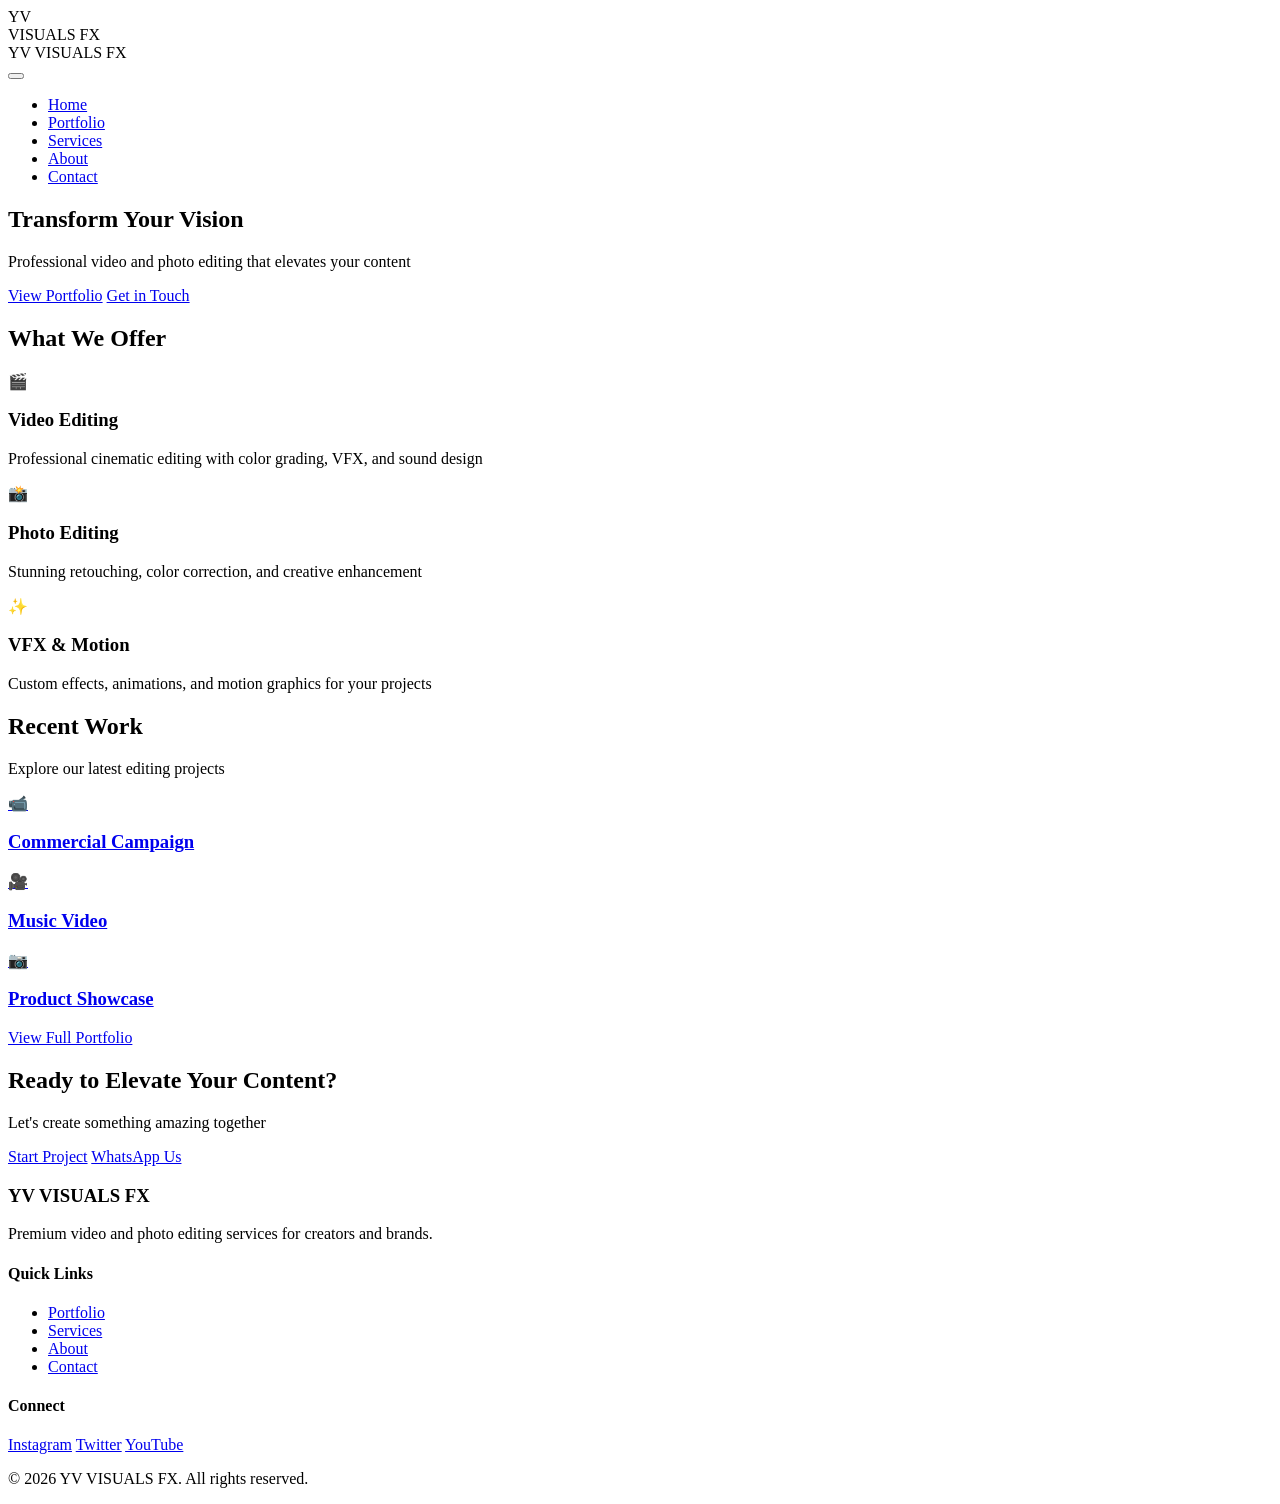
==== index.html @ 90b166f4 "Create home page with hero section and premium loading screen" ====
<!DOCTYPE html>
<html lang="en">
<head>
    <meta charset="UTF-8">
    <meta name="viewport" content="width=device-width, initial-scale=1.0">
    <meta name="description" content="YV VISUALS FX - Premium video and photo editing services. Professional cinematic editing for creators and brands.">
    <meta name="keywords" content="video editing, photo editing, cinematic effects, professional editing, content creation">
    <meta name="author" content="YV VISUALS FX">
    <meta property="og:title" content="YV VISUALS FX - Premium Editing Services">
    <meta property="og:description" content="Transform your content with professional video and photo editing.">
    <meta property="og:type" content="website">
    <title>YV VISUALS FX - Professional Video & Photo Editing</title>
    <link rel="stylesheet" href="css/style.css">
    <link rel="stylesheet" href="css/animations.css">
</head>
<body>
    <!-- Premium Loading Screen -->
    <div id="loader" class="loader">
        <div class="loader-content">
            <div class="loader-logo">YV</div>
            <div class="loader-text">VISUALS FX</div>
            <div class="loader-bar">
                <div class="loader-progress"></div>
            </div>
        </div>
    </div>

    <!-- Navigation -->
    <nav class="navbar">
        <div class="nav-container">
            <div class="logo">
                <span class="logo-text">YV</span>
                <span class="logo-sub">VISUALS FX</span>
            </div>
            <button class="menu-toggle" id="menuToggle">
                <span></span>
                <span></span>
                <span></span>
            </button>
            <ul class="nav-menu" id="navMenu">
                <li><a href="index.html" class="active">Home</a></li>
                <li><a href="portfolio.html">Portfolio</a></li>
                <li><a href="services.html">Services</a></li>
                <li><a href="about.html">About</a></li>
                <li><a href="contact.html">Contact</a></li>
            </ul>
        </div>
    </nav>

    <!-- Hero Section -->
    <section class="hero">
        <div class="hero-content">
            <h1 class="hero-title">
                <span class="gradient-text">Transform Your Vision</span>
            </h1>
            <p class="hero-subtitle">Professional video and photo editing that elevates your content</p>
            <div class="hero-cta">
                <a href="portfolio.html" class="btn btn-primary">View Portfolio</a>
                <a href="contact.html" class="btn btn-secondary">Get in Touch</a>
            </div>
        </div>
        <div class="hero-backdrop"></div>
    </section>

    <!-- Services Preview -->
    <section class="services-preview">
        <h2 class="section-title">What We Offer</h2>
        <div class="services-grid">
            <div class="service-card glass">
                <div class="service-icon">🎬</div>
                <h3>Video Editing</h3>
                <p>Professional cinematic editing with color grading, VFX, and sound design</p>
            </div>
            <div class="service-card glass">
                <div class="service-icon">📸</div>
                <h3>Photo Editing</h3>
                <p>Stunning retouching, color correction, and creative enhancement</p>
            </div>
            <div class="service-card glass">
                <div class="service-icon">✨</div>
                <h3>VFX & Motion</h3>
                <p>Custom effects, animations, and motion graphics for your projects</p>
            </div>
        </div>
    </section>

    <!-- Recent Work -->
    <section class="recent-work">
        <h2 class="section-title">Recent Work</h2>
        <p class="section-subtitle">Explore our latest editing projects</p>
        <div class="work-grid">
            <a href="portfolio.html" class="work-item glass">
                <div class="work-placeholder">📹</div>
                <h3>Commercial Campaign</h3>
            </a>
            <a href="portfolio.html" class="work-item glass">
                <div class="work-placeholder">🎥</div>
                <h3>Music Video</h3>
            </a>
            <a href="portfolio.html" class="work-item glass">
                <div class="work-placeholder">📷</div>
                <h3>Product Showcase</h3>
            </a>
        </div>
        <div class="view-all">
            <a href="portfolio.html" class="btn btn-primary">View Full Portfolio</a>
        </div>
    </section>

    <!-- CTA Section -->
    <section class="cta-section">
        <div class="cta-content glass">
            <h2>Ready to Elevate Your Content?</h2>
            <p>Let's create something amazing together</p>
            <div class="cta-buttons">
                <a href="contact.html" class="btn btn-primary">Start Project</a>
                <a href="https://wa.me/1234567890" target="_blank" class="btn btn-whatsapp">WhatsApp Us</a>
            </div>
        </div>
    </section>

    <!-- Footer -->
    <footer class="footer">
        <div class="footer-content">
            <div class="footer-section">
                <h3>YV VISUALS FX</h3>
                <p>Premium video and photo editing services for creators and brands.</p>
            </div>
            <div class="footer-section">
                <h4>Quick Links</h4>
                <ul>
                    <li><a href="portfolio.html">Portfolio</a></li>
                    <li><a href="services.html">Services</a></li>
                    <li><a href="about.html">About</a></li>
                    <li><a href="contact.html">Contact</a></li>
                </ul>
            </div>
            <div class="footer-section">
                <h4>Connect</h4>
                <div class="social-links">
                    <a href="#" class="social-icon">Instagram</a>
                    <a href="#" class="social-icon">Twitter</a>
                    <a href="#" class="social-icon">YouTube</a>
                </div>
            </div>
        </div>
        <div class="footer-bottom">
            <p>&copy; 2026 YV VISUALS FX. All rights reserved.</p>
        </div>
    </footer>

    <script src="js/main.js"></script>
</body>
</html>
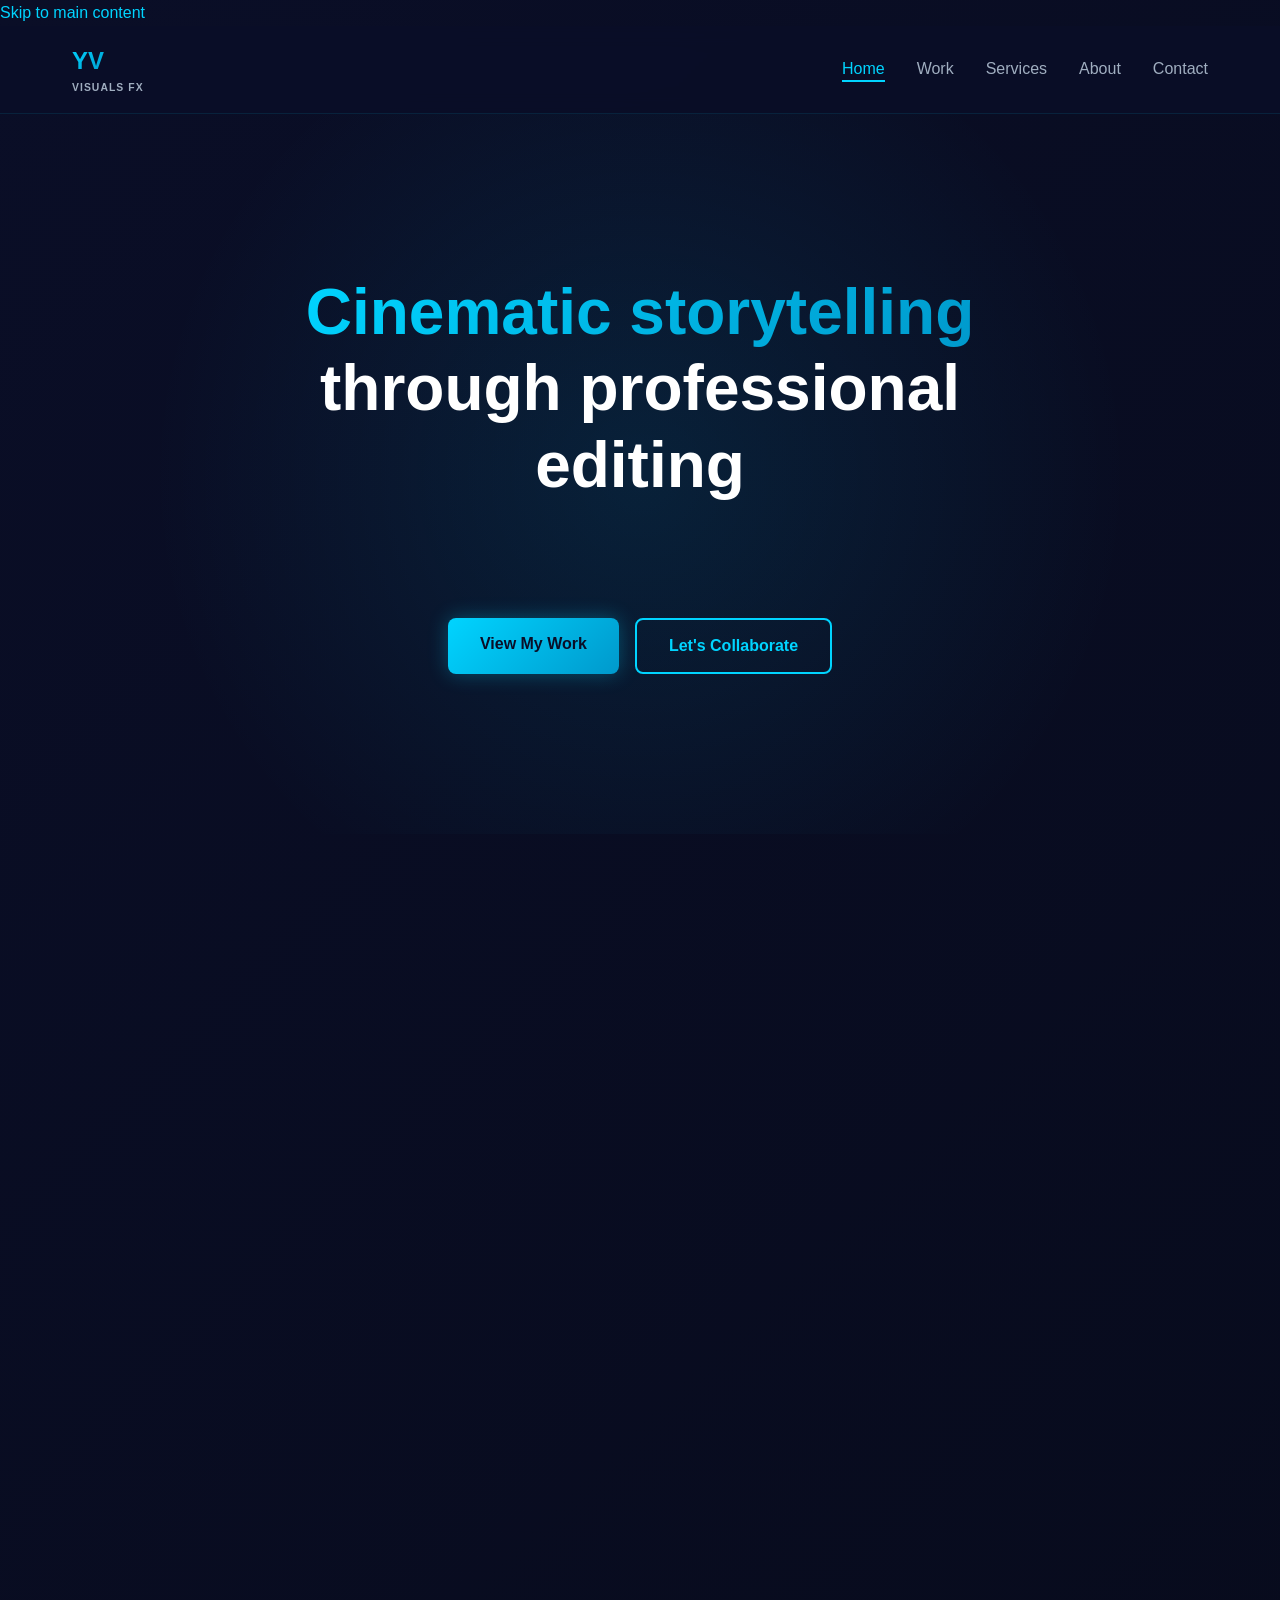
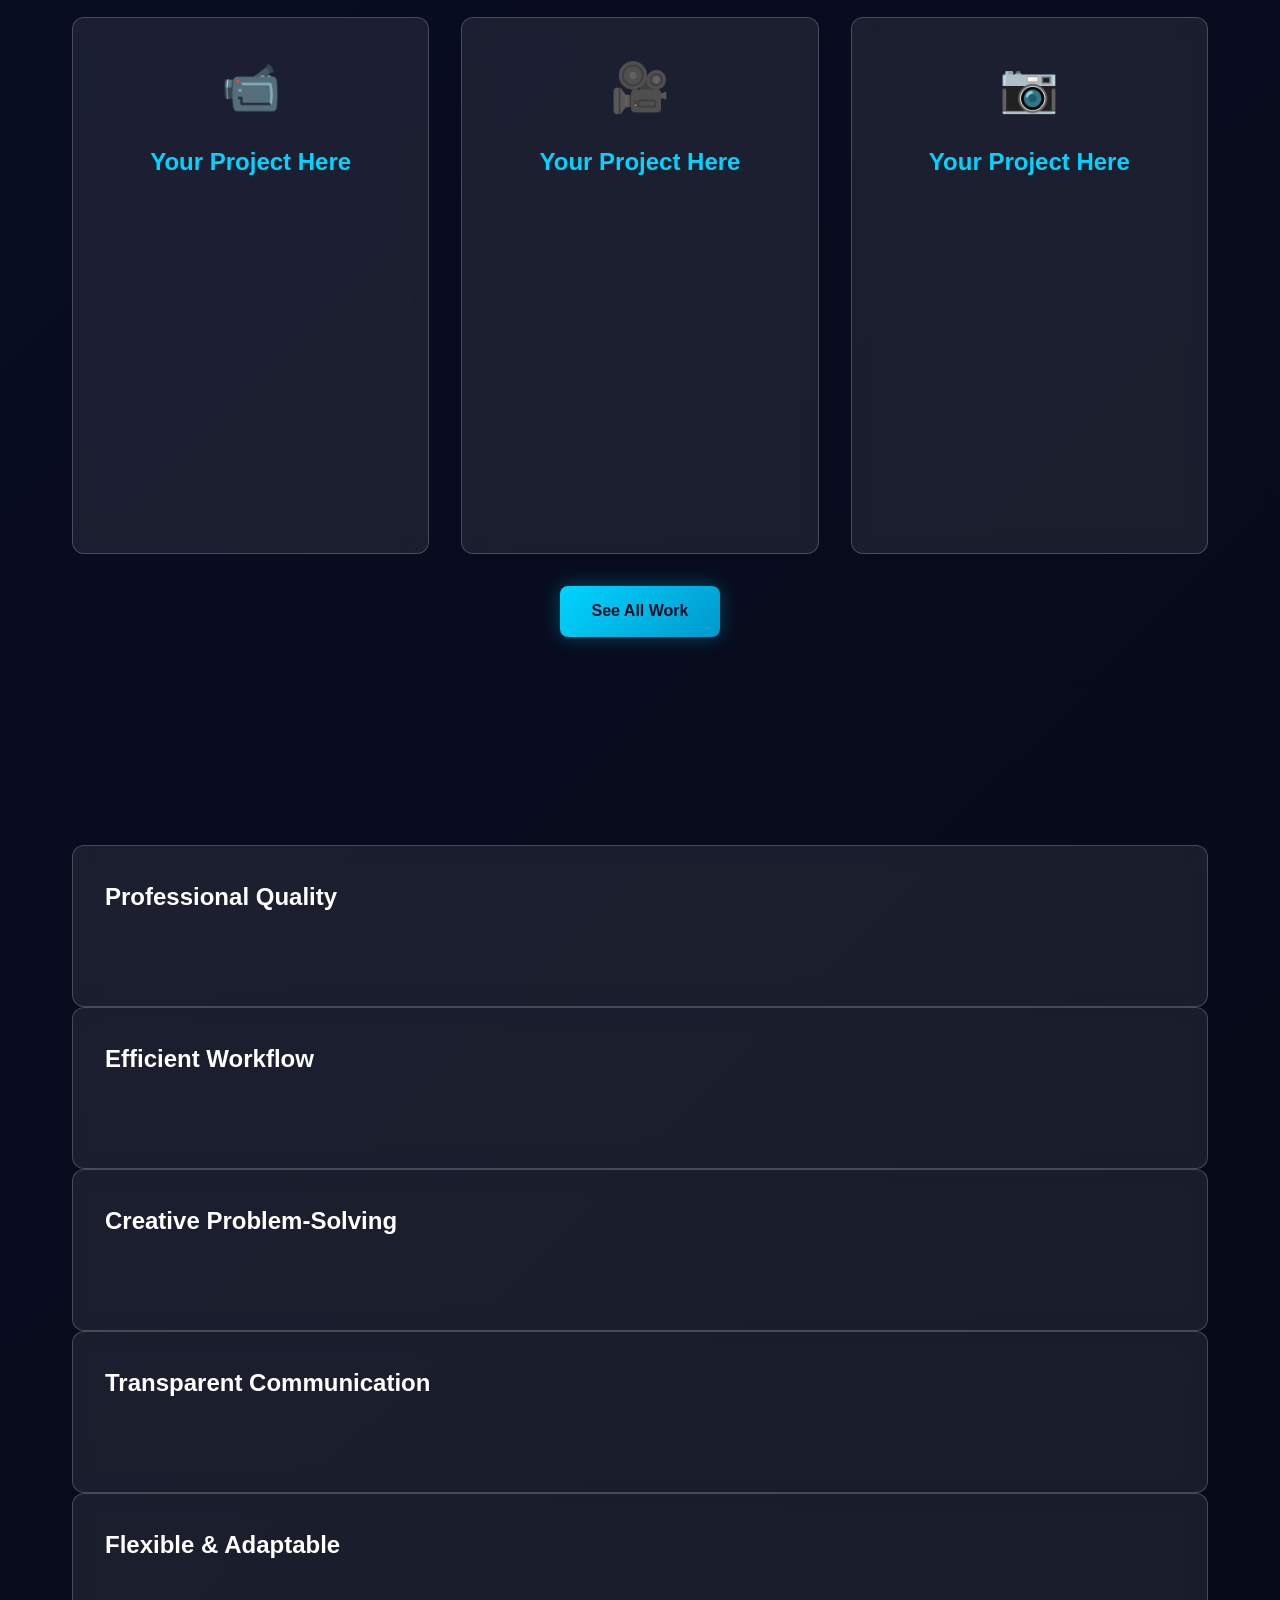
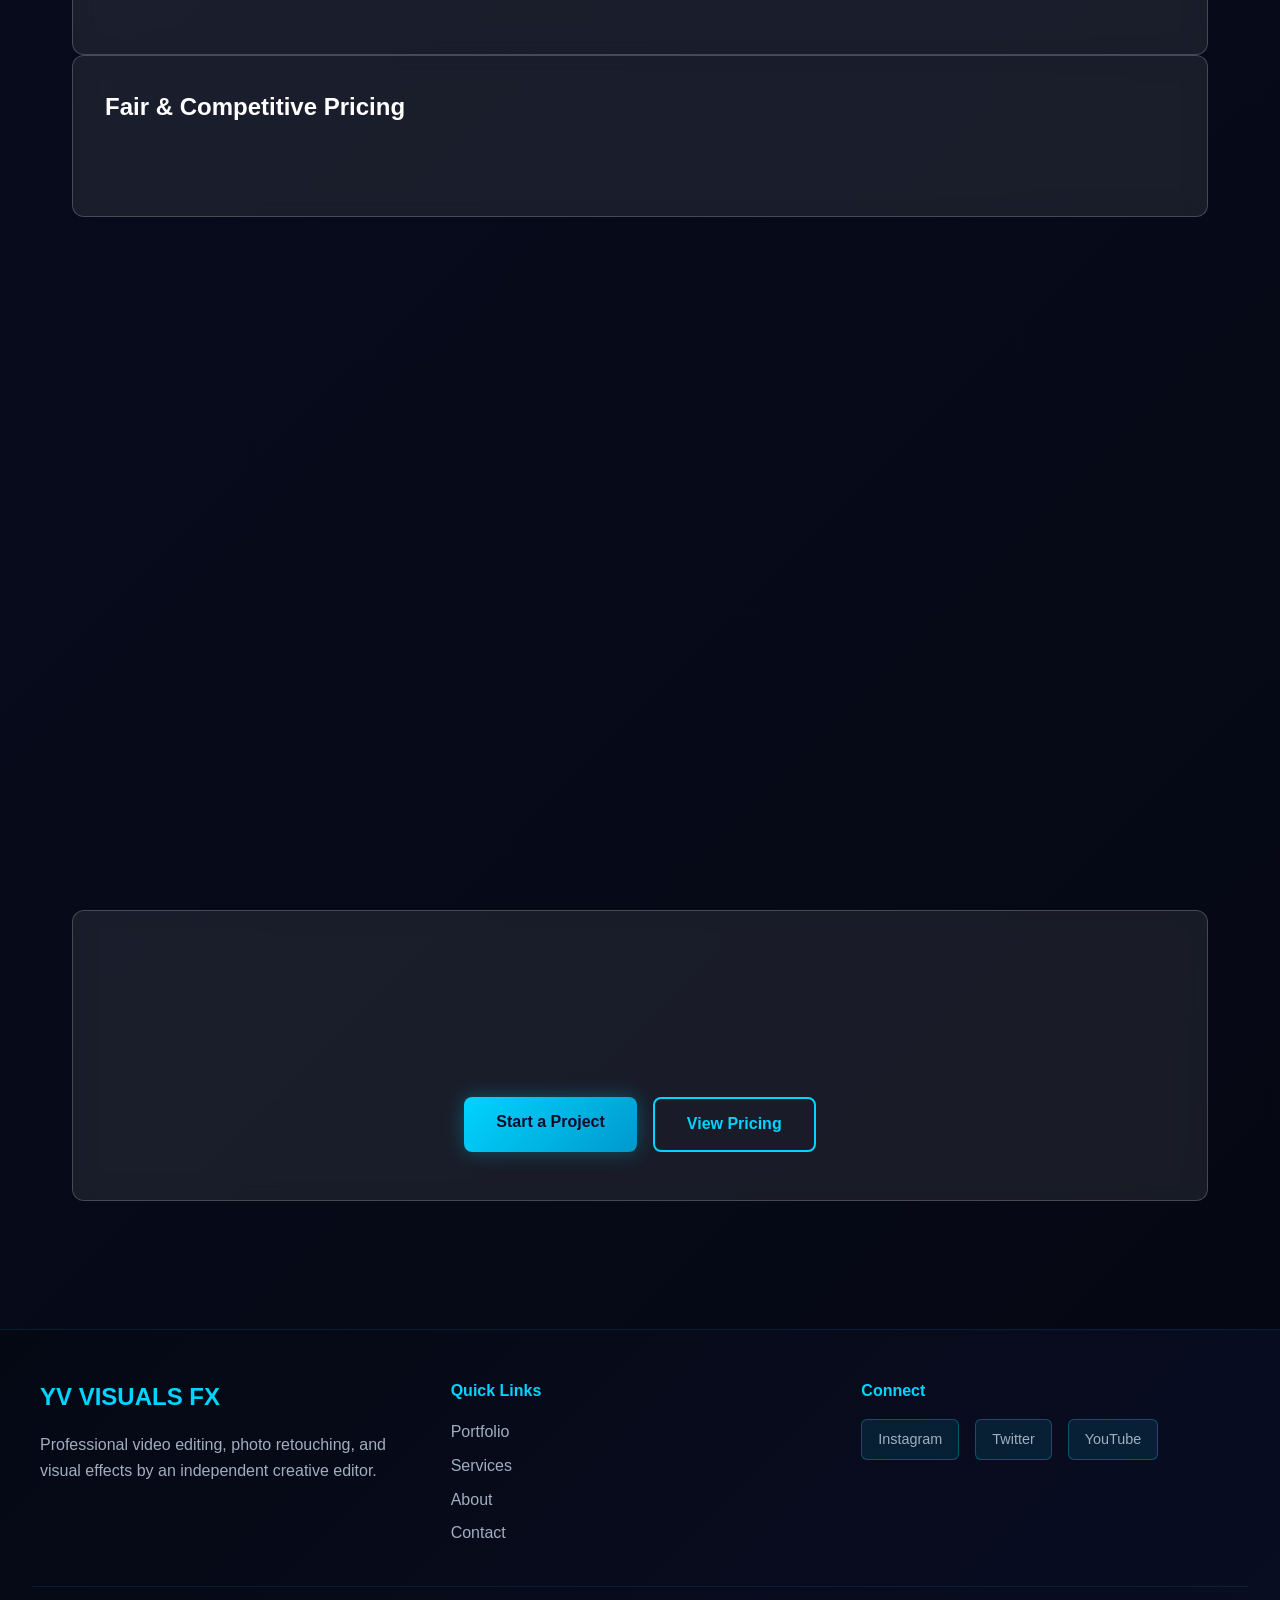
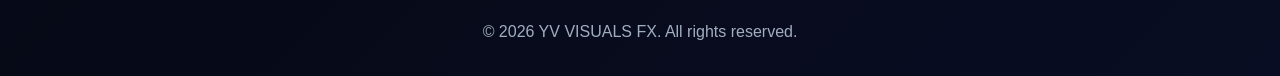
==== commit 90b5f786: "Redesign homepage as authentic independent editor portfolio" ====
--- a/index.html
+++ b/index.html
@@ -3,13 +3,13 @@
 <head>
     <meta charset="UTF-8">
     <meta name="viewport" content="width=device-width, initial-scale=1.0">
-    <meta name="description" content="YV VISUALS FX - Premium video and photo editing services. Professional cinematic editing for creators and brands.">
-    <meta name="keywords" content="video editing, photo editing, cinematic effects, professional editing, content creation">
+    <meta name="description" content="YV VISUALS FX - Professional video editing, photo retouching, and visual effects by an independent creative editor.">
+    <meta name="keywords" content="video editing, photo editing, visual effects, color grading, professional editor">
     <meta name="author" content="YV VISUALS FX">
-    <meta property="og:title" content="YV VISUALS FX - Premium Editing Services">
-    <meta property="og:description" content="Transform your content with professional video and photo editing.">
+    <meta property="og:title" content="YV VISUALS FX - Video & Photo Editor">
+    <meta property="og:description" content="Professional video editing, photo retouching, and creative visual effects.">
     <meta property="og:type" content="website">
-    <title>YV VISUALS FX - Professional Video & Photo Editing</title>
+    <title>YV VISUALS FX - Professional Video & Photo Editor</title>
     <link rel="stylesheet" href="css/style.css">
     <link rel="stylesheet" href="css/animations.css">
 </head>
@@ -39,7 +39,7 @@
             </button>
             <ul class="nav-menu" id="navMenu">
                 <li><a href="index.html" class="active">Home</a></li>
-                <li><a href="portfolio.html">Portfolio</a></li>
+                <li><a href="portfolio.html">Work</a></li>
                 <li><a href="services.html">Services</a></li>
                 <li><a href="about.html">About</a></li>
                 <li><a href="contact.html">Contact</a></li>
@@ -51,59 +51,126 @@
     <section class="hero">
         <div class="hero-content">
             <h1 class="hero-title">
-                <span class="gradient-text">Transform Your Vision</span>
+                <span class="gradient-text">Cinematic storytelling</span>
+                <span class="subtitle-hero">through professional editing</span>
             </h1>
-            <p class="hero-subtitle">Professional video and photo editing that elevates your content</p>
+            <p class="hero-subtitle">I transform raw footage and photos into polished, visually compelling content. Video editing. Photo retouching. Visual effects. Color grading. Sound design.</p>
             <div class="hero-cta">
-                <a href="portfolio.html" class="btn btn-primary">View Portfolio</a>
-                <a href="contact.html" class="btn btn-secondary">Get in Touch</a>
+                <a href="portfolio.html" class="btn btn-primary">View My Work</a>
+                <a href="contact.html" class="btn btn-secondary">Let's Collaborate</a>
             </div>
         </div>
         <div class="hero-backdrop"></div>
     </section>
 
-    <!-- Services Preview -->
+    <!-- What I Do Section -->
     <section class="services-preview">
-        <h2 class="section-title">What We Offer</h2>
+        <h2 class="section-title">What I Offer</h2>
         <div class="services-grid">
             <div class="service-card glass">
                 <div class="service-icon">🎬</div>
                 <h3>Video Editing</h3>
-                <p>Professional cinematic editing with color grading, VFX, and sound design</p>
+                <p>Professional editing with color grading, sound design, transitions, and effects. From short-form to long-form content.</p>
             </div>
             <div class="service-card glass">
                 <div class="service-icon">📸</div>
-                <h3>Photo Editing</h3>
-                <p>Stunning retouching, color correction, and creative enhancement</p>
+                <h3>Photo Retouching</h3>
+                <p>Stunning retouching, color correction, and creative enhancement. Portfolio-ready images that stand out.</p>
             </div>
             <div class="service-card glass">
                 <div class="service-icon">✨</div>
-                <h3>VFX & Motion</h3>
-                <p>Custom effects, animations, and motion graphics for your projects</p>
-            </div>
-        </div>
-    </section>
-
-    <!-- Recent Work -->
+                <h3>Visual Effects</h3>
+                <p>Custom VFX, motion graphics, animations, and compositing. Adding that premium visual polish to your projects.</p>
+            </div>
+        </div>
+    </section>
+
+    <!-- Portfolio Preview -->
     <section class="recent-work">
-        <h2 class="section-title">Recent Work</h2>
-        <p class="section-subtitle">Explore our latest editing projects</p>
+        <h2 class="section-title">Recent Projects</h2>
+        <p class="section-subtitle">A selection of work I've completed for various clients and creators</p>
         <div class="work-grid">
-            <a href="portfolio.html" class="work-item glass">
+            <div class="work-item glass portfolio-placeholder">
                 <div class="work-placeholder">📹</div>
-                <h3>Commercial Campaign</h3>
-            </a>
-            <a href="portfolio.html" class="work-item glass">
+                <h3>Your Project Here</h3>
+                <p class="placeholder-text">Add your video project</p>
+            </div>
+            <div class="work-item glass portfolio-placeholder">
                 <div class="work-placeholder">🎥</div>
-                <h3>Music Video</h3>
-            </a>
-            <a href="portfolio.html" class="work-item glass">
+                <h3>Your Project Here</h3>
+                <p class="placeholder-text">Add your video project</p>
+            </div>
+            <div class="work-item glass portfolio-placeholder">
                 <div class="work-placeholder">📷</div>
-                <h3>Product Showcase</h3>
-            </a>
+                <h3>Your Project Here</h3>
+                <p class="placeholder-text">Add your photo project</p>
+            </div>
         </div>
         <div class="view-all">
-            <a href="portfolio.html" class="btn btn-primary">View Full Portfolio</a>
+            <a href="portfolio.html" class="btn btn-primary">See All Work</a>
+        </div>
+    </section>
+
+    <!-- Why Work With Me -->
+    <section class="why-work-section">
+        <h2 class="section-title">Why Choose My Services</h2>
+        <div class="why-grid">
+            <div class="why-card glass">
+                <h3>Professional Quality</h3>
+                <p>Industry-standard editing with meticulous attention to detail. Every frame matters.</p>
+            </div>
+            <div class="why-card glass">
+                <h3>Efficient Workflow</h3>
+                <p>Fast turnaround without compromising on quality. Organized process, clear communication.</p>
+            </div>
+            <div class="why-card glass">
+                <h3>Creative Problem-Solving</h3>
+                <p>I work with your vision and suggest creative enhancements that elevate your content.</p>
+            </div>
+            <div class="why-card glass">
+                <h3>Transparent Communication</h3>
+                <p>Regular updates, revision rounds, and honest feedback throughout the project.</p>
+            </div>
+            <div class="why-card glass">
+                <h3>Flexible & Adaptable</h3>
+                <p>Whether it's corporate content, personal projects, or creative experiments, I'm equipped to handle it.</p>
+            </div>
+            <div class="why-card glass">
+                <h3>Fair & Competitive Pricing</h3>
+                <p>Quality editing at transparent rates. No hidden costs, straightforward packages.</p>
+            </div>
+        </div>
+    </section>
+
+    <!-- Process Section -->
+    <section class="process-section">
+        <h2 class="section-title">How I Work</h2>
+        <div class="process-steps">
+            <div class="process-step">
+                <div class="step-number">01</div>
+                <h3>Brief & Requirements</h3>
+                <p>Understand your vision, project scope, and specific needs</p>
+            </div>
+            <div class="process-step">
+                <div class="step-number">02</div>
+                <h3>Project Planning</h3>
+                <p>Outline the editing approach and creative direction</p>
+            </div>
+            <div class="process-step">
+                <div class="step-number">03</div>
+                <h3>Editing & Creation</h3>
+                <p>Professional editing with quality checks throughout</p>
+            </div>
+            <div class="process-step">
+                <div class="step-number">04</div>
+                <h3>Revisions</h3>
+                <p>Your feedback is incorporated for revisions</p>
+            </div>
+            <div class="process-step">
+                <div class="step-number">05</div>
+                <h3>Final Delivery</h3>
+                <p>Multiple formats and optimizations for your use</p>
+            </div>
         </div>
     </section>
 
@@ -111,10 +178,10 @@
     <section class="cta-section">
         <div class="cta-content glass">
             <h2>Ready to Elevate Your Content?</h2>
-            <p>Let's create something amazing together</p>
+            <p>Let's discuss your project and find the best way to bring your vision to life</p>
             <div class="cta-buttons">
-                <a href="contact.html" class="btn btn-primary">Start Project</a>
-                <a href="https://wa.me/1234567890" target="_blank" class="btn btn-whatsapp">WhatsApp Us</a>
+                <a href="contact.html" class="btn btn-primary">Start a Project</a>
+                <a href="services.html" class="btn btn-secondary">View Pricing</a>
             </div>
         </div>
     </section>
@@ -124,7 +191,7 @@
         <div class="footer-content">
             <div class="footer-section">
                 <h3>YV VISUALS FX</h3>
-                <p>Premium video and photo editing services for creators and brands.</p>
+                <p>Professional video editing, photo retouching, and visual effects by an independent creative editor.</p>
             </div>
             <div class="footer-section">
                 <h4>Quick Links</h4>
@@ -138,9 +205,9 @@
             <div class="footer-section">
                 <h4>Connect</h4>
                 <div class="social-links">
-                    <a href="#" class="social-icon">Instagram</a>
-                    <a href="#" class="social-icon">Twitter</a>
-                    <a href="#" class="social-icon">YouTube</a>
+                    <a href="YOUR_INSTAGRAM_URL" class="social-icon">Instagram</a>
+                    <a href="YOUR_TWITTER_URL" class="social-icon">Twitter</a>
+                    <a href="YOUR_YOUTUBE_URL" class="social-icon">YouTube</a>
                 </div>
             </div>
         </div>
--- a/css/style.css
+++ b/css/style.css
@@ -0,0 +1,1265 @@
+/* =============================================
+   YV VISUALS FX - Main Stylesheet
+   Premium Black + Electric Blue Design
+   ============================================= */
+
+:root {
+    --primary-color: #00d4ff;
+    --secondary-color: #0099cc;
+    --dark-bg: #0a0e27;
+    --darker-bg: #050812;
+    --text-primary: #ffffff;
+    --text-secondary: #a0aec0;
+    --glass-bg: rgba(255, 255, 255, 0.08);
+    --glass-border: rgba(255, 255, 255, 0.2);
+    --accent-glow: #00d4ff;
+}
+
+/* =============================================
+   Global Styles
+   ============================================= */
+
+* {
+    margin: 0;
+    padding: 0;
+    box-sizing: border-box;
+}
+
+html {
+    scroll-behavior: smooth;
+}
+
+body {
+    font-family: 'Segoe UI', Tahoma, Geneva, Verdana, sans-serif;
+    background: linear-gradient(135deg, var(--dark-bg) 0%, var(--darker-bg) 100%);
+    color: var(--text-primary);
+    line-height: 1.6;
+    overflow-x: hidden;
+}
+
+/* =============================================
+   Loading Screen
+   ============================================= */
+
+.loader {
+    position: fixed;
+    top: 0;
+    left: 0;
+    width: 100%;
+    height: 100%;
+    background: linear-gradient(135deg, var(--dark-bg) 0%, var(--darker-bg) 100%);
+    display: flex;
+    justify-content: center;
+    align-items: center;
+    z-index: 9999;
+    animation: loaderFadeOut 1.5s ease-in-out forwards;
+    animation-delay: 2s;
+}
+
+.loader-content {
+    text-align: center;
+}
+
+.loader-logo {
+    font-size: 4rem;
+    font-weight: 900;
+    background: linear-gradient(135deg, var(--primary-color), var(--secondary-color));
+    -webkit-background-clip: text;
+    -webkit-text-fill-color: transparent;
+    background-clip: text;
+    margin-bottom: 0.5rem;
+    animation: pulse 1s ease-in-out infinite;
+}
+
+.loader-text {
+    font-size: 1.2rem;
+    letter-spacing: 0.2em;
+    color: var(--primary-color);
+    margin-bottom: 2rem;
+}
+
+.loader-bar {
+    width: 200px;
+    height: 3px;
+    background: rgba(255, 255, 255, 0.1);
+    border-radius: 10px;
+    overflow: hidden;
+}
+
+.loader-progress {
+    height: 100%;
+    background: linear-gradient(90deg, var(--primary-color), var(--secondary-color));
+    animation: progress 1.5s ease-in-out infinite;
+}
+
+@keyframes loaderFadeOut {
+    to {
+        opacity: 0;
+        visibility: hidden;
+    }
+}
+
+@keyframes progress {
+    0% { width: 0%; }
+    50% { width: 100%; }
+    100% { width: 100%; }
+}
+
+@keyframes pulse {
+    0%, 100% { transform: scale(1); opacity: 1; }
+    50% { transform: scale(1.05); opacity: 0.8; }
+}
+
+/* =============================================
+   Navigation Bar
+   ============================================= */
+
+.navbar {
+    position: sticky;
+    top: 0;
+    z-index: 1000;
+    background: rgba(10, 14, 39, 0.95);
+    backdrop-filter: blur(10px);
+    border-bottom: 1px solid rgba(0, 212, 255, 0.1);
+    padding: 1rem 0;
+}
+
+.nav-container {
+    max-width: 1200px;
+    margin: 0 auto;
+    padding: 0 2rem;
+    display: flex;
+    justify-content: space-between;
+    align-items: center;
+}
+
+.logo {
+    display: flex;
+    flex-direction: column;
+    align-items: flex-start;
+    gap: 0;
+}
+
+.logo-text {
+    font-size: 1.5rem;
+    font-weight: 900;
+    background: linear-gradient(135deg, var(--primary-color), var(--secondary-color));
+    -webkit-background-clip: text;
+    -webkit-text-fill-color: transparent;
+    background-clip: text;
+}
+
+.logo-sub {
+    font-size: 0.65rem;
+    letter-spacing: 0.1em;
+    color: var(--text-secondary);
+    font-weight: 600;
+}
+
+.nav-menu {
+    display: flex;
+    list-style: none;
+    gap: 2rem;
+}
+
+.nav-menu a {
+    color: var(--text-secondary);
+    text-decoration: none;
+    font-weight: 500;
+    transition: all 0.3s ease;
+    position: relative;
+}
+
+.nav-menu a:hover,
+.nav-menu a.active {
+    color: var(--primary-color);
+}
+
+.nav-menu a::after {
+    content: '';
+    position: absolute;
+    bottom: -5px;
+    left: 0;
+    width: 0;
+    height: 2px;
+    background: var(--primary-color);
+    transition: width 0.3s ease;
+}
+
+.nav-menu a:hover::after,
+.nav-menu a.active::after {
+    width: 100%;
+}
+
+.menu-toggle {
+    display: none;
+    background: none;
+    border: none;
+    cursor: pointer;
+    flex-direction: column;
+    gap: 0.4rem;
+}
+
+.menu-toggle span {
+    width: 25px;
+    height: 3px;
+    background: var(--primary-color);
+    border-radius: 2px;
+    transition: all 0.3s ease;
+}
+
+/* =============================================
+   Glassmorphism Effect
+   ============================================= */
+
+.glass {
+    background: var(--glass-bg);
+    backdrop-filter: blur(10px);
+    border: 1px solid var(--glass-border);
+    border-radius: 12px;
+    padding: 2rem;
+}
+
+/* =============================================
+   Typography & Layout
+   ============================================= */
+
+h1, h2, h3, h4, h5, h6 {
+    margin-bottom: 1rem;
+    font-weight: 700;
+}
+
+h1 { font-size: 3rem; }
+h2 { font-size: 2.5rem; }
+h3 { font-size: 1.5rem; }
+
+p {
+    color: var(--text-secondary);
+    margin-bottom: 1rem;
+}
+
+a {
+    color: var(--primary-color);
+    text-decoration: none;
+    transition: all 0.3s ease;
+}
+
+a:hover {
+    color: var(--secondary-color);
+}
+
+/* =============================================
+   Buttons
+   ============================================= */
+
+.btn {
+    display: inline-block;
+    padding: 0.8rem 2rem;
+    border-radius: 8px;
+    font-weight: 600;
+    text-align: center;
+    transition: all 0.3s ease;
+    cursor: pointer;
+    border: none;
+    text-decoration: none;
+}
+
+.btn-primary {
+    background: linear-gradient(135deg, var(--primary-color), var(--secondary-color));
+    color: var(--dark-bg);
+    box-shadow: 0 0 20px rgba(0, 212, 255, 0.3);
+}
+
+.btn-primary:hover {
+    box-shadow: 0 0 30px rgba(0, 212, 255, 0.6);
+    transform: translateY(-2px);
+}
+
+.btn-secondary {
+    background: transparent;
+    color: var(--primary-color);
+    border: 2px solid var(--primary-color);
+}
+
+.btn-secondary:hover {
+    background: var(--primary-color);
+    color: var(--dark-bg);
+}
+
+.btn-whatsapp {
+    background: #25d366;
+    color: white;
+    box-shadow: 0 0 20px rgba(37, 211, 102, 0.3);
+}
+
+.btn-whatsapp:hover {
+    box-shadow: 0 0 30px rgba(37, 211, 102, 0.6);
+    transform: translateY(-2px);
+}
+
+.btn-large {
+    padding: 1rem 3rem;
+    font-size: 1.1rem;
+}
+
+/* =============================================
+   Sections & Pages
+   ============================================= */
+
+section {
+    padding: 4rem 2rem;
+    max-width: 1200px;
+    margin: 0 auto;
+}
+
+.section-title {
+    text-align: center;
+    margin-bottom: 1rem;
+    font-size: 2.5rem;
+    background: linear-gradient(135deg, var(--primary-color), var(--secondary-color));
+    -webkit-background-clip: text;
+    -webkit-text-fill-color: transparent;
+    background-clip: text;
+}
+
+.section-subtitle {
+    text-align: center;
+    color: var(--text-secondary);
+    margin-bottom: 3rem;
+    font-size: 1.1rem;
+}
+
+/* =============================================
+   Page Header
+   ============================================= */
+
+.page-header {
+    padding: 4rem 2rem;
+    text-align: center;
+    background: linear-gradient(135deg, rgba(0, 212, 255, 0.1), rgba(0, 153, 204, 0.1));
+    border-bottom: 1px solid rgba(0, 212, 255, 0.2);
+}
+
+.page-title {
+    font-size: 3.5rem;
+    margin-bottom: 0.5rem;
+    background: linear-gradient(135deg, var(--primary-color), var(--secondary-color));
+    -webkit-background-clip: text;
+    -webkit-text-fill-color: transparent;
+    background-clip: text;
+}
+
+.page-subtitle {
+    color: var(--text-secondary);
+    font-size: 1.2rem;
+}
+
+/* =============================================
+   Hero Section
+   ============================================= */
+
+.hero {
+    position: relative;
+    padding: 6rem 2rem;
+    text-align: center;
+    min-height: 80vh;
+    display: flex;
+    align-items: center;
+    justify-content: center;
+}
+
+.hero-backdrop {
+    position: absolute;
+    top: 0;
+    left: 0;
+    right: 0;
+    bottom: 0;
+    background: radial-gradient(circle at 50% 50%, rgba(0, 212, 255, 0.1) 0%, transparent 70%);
+    pointer-events: none;
+    z-index: 0;
+}
+
+.hero-content {
+    position: relative;
+    z-index: 1;
+    max-width: 800px;
+}
+
+.hero-title {
+    font-size: 4rem;
+    margin-bottom: 1rem;
+    line-height: 1.2;
+}
+
+.gradient-text {
+    background: linear-gradient(135deg, var(--primary-color), var(--secondary-color));
+    -webkit-background-clip: text;
+    -webkit-text-fill-color: transparent;
+    background-clip: text;
+}
+
+.hero-subtitle {
+    font-size: 1.3rem;
+    color: var(--text-secondary);
+    margin-bottom: 2rem;
+}
+
+.hero-cta {
+    display: flex;
+    gap: 1rem;
+    justify-content: center;
+    flex-wrap: wrap;
+}
+
+/* =============================================
+   Services Grid
+   ============================================= */
+
+.services-grid {
+    display: grid;
+    grid-template-columns: repeat(auto-fit, minmax(300px, 1fr));
+    gap: 2rem;
+    margin-bottom: 2rem;
+}
+
+.service-card {
+    text-align: center;
+    transition: all 0.3s ease;
+}
+
+.service-card:hover {
+    transform: translateY(-10px);
+    border-color: var(--primary-color);
+    box-shadow: 0 0 30px rgba(0, 212, 255, 0.2);
+}
+
+.service-icon {
+    font-size: 3rem;
+    margin-bottom: 1rem;
+}
+
+.service-card h3 {
+    color: var(--primary-color);
+    margin-bottom: 0.5rem;
+}
+
+/* =============================================
+   Portfolio Grid
+   ============================================= */
+
+.portfolio-grid {
+    display: grid;
+    grid-template-columns: repeat(auto-fit, minmax(300px, 1fr));
+    gap: 2rem;
+}
+
+.portfolio-item {
+    position: relative;
+    overflow: hidden;
+    height: 350px;
+    cursor: pointer;
+    transition: all 0.3s ease;
+}
+
+.portfolio-item:hover {
+    transform: scale(1.02);
+    border-color: var(--primary-color);
+}
+
+.portfolio-image {
+    width: 100%;
+    height: 100%;
+    display: flex;
+    align-items: center;
+    justify-content: center;
+    position: relative;
+    background: linear-gradient(135deg, rgba(0, 212, 255, 0.1), rgba(0, 153, 204, 0.1));
+}
+
+.portfolio-placeholder {
+    font-size: 4rem;
+    z-index: 1;
+}
+
+.portfolio-overlay {
+    position: absolute;
+    top: 0;
+    left: 0;
+    right: 0;
+    bottom: 0;
+    background: rgba(0, 0, 0, 0.8);
+    display: flex;
+    flex-direction: column;
+    justify-content: center;
+    align-items: center;
+    opacity: 0;
+    transition: opacity 0.3s ease;
+    backdrop-filter: blur(5px);
+}
+
+.portfolio-item:hover .portfolio-overlay {
+    opacity: 1;
+}
+
+.portfolio-overlay h3 {
+    color: var(--primary-color);
+    margin-bottom: 0.5rem;
+}
+
+/* =============================================
+   Filter Buttons
+   ============================================= */
+
+.portfolio-filters {
+    display: flex;
+    justify-content: center;
+    gap: 1rem;
+    margin-bottom: 3rem;
+    flex-wrap: wrap;
+}
+
+.filter-btn {
+    padding: 0.6rem 1.5rem;
+    background: transparent;
+    border: 2px solid var(--text-secondary);
+    color: var(--text-secondary);
+    border-radius: 8px;
+    cursor: pointer;
+    transition: all 0.3s ease;
+    font-weight: 600;
+}
+
+.filter-btn:hover,
+.filter-btn.active {
+    border-color: var(--primary-color);
+    color: var(--primary-color);
+    background: rgba(0, 212, 255, 0.1);
+    box-shadow: 0 0 15px rgba(0, 212, 255, 0.2);
+}
+
+/* =============================================
+   Pricing Section
+   ============================================= */
+
+.pricing-grid {
+    display: grid;
+    grid-template-columns: repeat(auto-fit, minmax(280px, 1fr));
+    gap: 2rem;
+    margin-bottom: 3rem;
+}
+
+.pricing-card {
+    position: relative;
+    display: flex;
+    flex-direction: column;
+    transition: all 0.3s ease;
+}
+
+.pricing-card.featured {
+    border-color: var(--primary-color) !important;
+    box-shadow: 0 0 40px rgba(0, 212, 255, 0.3);
+    transform: scale(1.05);
+}
+
+.pricing-badge {
+    position: absolute;
+    top: -12px;
+    left: 50%;
+    transform: translateX(-50%);
+    background: linear-gradient(135deg, var(--primary-color), var(--secondary-color));
+    color: var(--dark-bg);
+    padding: 0.4rem 1rem;
+    border-radius: 20px;
+    font-size: 0.8rem;
+    font-weight: 700;
+}
+
+.pricing-price {
+    display: flex;
+    align-items: baseline;
+    justify-content: center;
+    gap: 0.2rem;
+    margin: 1.5rem 0;
+    padding: 1.5rem 0;
+    border-top: 1px solid rgba(0, 212, 255, 0.2);
+    border-bottom: 1px solid rgba(0, 212, 255, 0.2);
+}
+
+.currency {
+    color: var(--primary-color);
+}
+
+.amount {
+    font-size: 2.5rem;
+    font-weight: 900;
+    color: var(--primary-color);
+}
+
+.period {
+    color: var(--text-secondary);
+    font-size: 0.9rem;
+}
+
+.pricing-features {
+    list-style: none;
+    margin: 1.5rem 0;
+    flex-grow: 1;
+}
+
+.pricing-features li {
+    padding: 0.5rem 0;
+    color: var(--text-secondary);
+    border-bottom: 1px solid rgba(0, 212, 255, 0.1);
+}
+
+.pricing-features li:last-child {
+    border-bottom: none;
+}
+
+.custom-pricing {
+    text-align: center;
+    margin-top: 2rem;
+}
+
+/* =============================================
+   Contact Form
+   ============================================= */
+
+.contact-form-section {
+    max-width: 600px;
+    margin: 0 auto;
+}
+
+.form-container {
+    padding: 3rem;
+}
+
+.form-group {
+    margin-bottom: 1.5rem;
+}
+
+.form-group label {
+    display: block;
+    margin-bottom: 0.5rem;
+    color: var(--text-primary);
+    font-weight: 600;
+}
+
+.form-group input,
+.form-group select,
+.form-group textarea {
+    width: 100%;
+    padding: 0.8rem;
+    background: rgba(255, 255, 255, 0.05);
+    border: 1px solid rgba(0, 212, 255, 0.3);
+    border-radius: 8px;
+    color: var(--text-primary);
+    font-family: inherit;
+    transition: all 0.3s ease;
+}
+
+.form-group input:focus,
+.form-group select:focus,
+.form-group textarea:focus {
+    outline: none;
+    background: rgba(255, 255, 255, 0.1);
+    border-color: var(--primary-color);
+    box-shadow: 0 0 10px rgba(0, 212, 255, 0.2);
+}
+
+.form-group.checkbox {
+    display: flex;
+    align-items: center;
+    gap: 0.8rem;
+}
+
+.form-group.checkbox input {
+    width: auto;
+}
+
+.form-note {
+    font-size: 0.9rem;
+    color: var(--text-secondary);
+    margin-top: 1rem;
+}
+
+.form-message {
+    padding: 1rem;
+    border-radius: 8px;
+    margin-top: 1rem;
+    text-align: center;
+}
+
+.form-message.success {
+    background: rgba(37, 211, 102, 0.2);
+    border: 1px solid #25d366;
+    color: #25d366;
+}
+
+.form-message.error {
+    background: rgba(255, 0, 0, 0.2);
+    border: 1px solid #ff0000;
+    color: #ff0000;
+}
+
+/* =============================================
+   Contact Methods
+   ============================================= */
+
+.contact-methods {
+    display: grid;
+    grid-template-columns: repeat(auto-fit, minmax(250px, 1fr));
+    gap: 2rem;
+    margin-bottom: 3rem;
+}
+
+.contact-card {
+    text-align: center;
+    transition: all 0.3s ease;
+}
+
+.contact-card:hover {
+    transform: translateY(-5px);
+    border-color: var(--primary-color);
+}
+
+.contact-icon {
+    font-size: 2.5rem;
+    margin-bottom: 1rem;
+}
+
+.contact-info {
+    color: var(--primary-color);
+    font-weight: 600;
+}
+
+/* =============================================
+   FAQ Section
+   ============================================= */
+
+.faq-grid {
+    display: grid;
+    grid-template-columns: repeat(auto-fit, minmax(280px, 1fr));
+    gap: 2rem;
+}
+
+.faq-item {
+    transition: all 0.3s ease;
+}
+
+.faq-item:hover {
+    border-color: var(--primary-color);
+    box-shadow: 0 0 20px rgba(0, 212, 255, 0.2);
+}
+
+.faq-item h3 {
+    color: var(--primary-color);
+    margin-bottom: 0.8rem;
+}
+
+/* =============================================
+   CTA Section
+   ============================================= */
+
+.cta-section {
+    padding: 4rem 2rem;
+    max-width: 1200px;
+    margin: 0 auto;
+}
+
+.cta-content {
+    text-align: center;
+    padding: 3rem;
+}
+
+.cta-content h2 {
+    font-size: 2.5rem;
+    margin-bottom: 1rem;
+    color: var(--primary-color);
+}
+
+.cta-buttons {
+    display: flex;
+    gap: 1rem;
+    justify-content: center;
+    flex-wrap: wrap;
+    margin-top: 2rem;
+}
+
+/* =============================================
+   Services Preview
+   ============================================= */
+
+.services-preview {
+    padding: 4rem 2rem;
+    max-width: 1200px;
+    margin: 0 auto;
+}
+
+.services-grid {
+    display: grid;
+    grid-template-columns: repeat(auto-fit, minmax(300px, 1fr));
+    gap: 2rem;
+}
+
+/* =============================================
+   Recent Work
+   ============================================= */
+
+.recent-work {
+    padding: 4rem 2rem;
+    max-width: 1200px;
+    margin: 0 auto;
+}
+
+.work-grid {
+    display: grid;
+    grid-template-columns: repeat(auto-fit, minmax(250px, 1fr));
+    gap: 2rem;
+    margin-bottom: 2rem;
+}
+
+.work-item {
+    display: flex;
+    flex-direction: column;
+    justify-content: center;
+    align-items: center;
+    min-height: 250px;
+    cursor: pointer;
+    transition: all 0.3s ease;
+    text-decoration: none;
+}
+
+.work-item:hover {
+    transform: scale(1.05);
+    border-color: var(--primary-color);
+    box-shadow: 0 0 30px rgba(0, 212, 255, 0.3);
+}
+
+.work-placeholder {
+    font-size: 3rem;
+    margin-bottom: 1rem;
+}
+
+.work-item h3 {
+    color: var(--primary-color);
+}
+
+.view-all {
+    text-align: center;
+}
+
+/* =============================================
+   About Section
+   ============================================= */
+
+.about-story {
+    max-width: 800px;
+    margin: 0 auto 3rem;
+}
+
+.about-story h2 {
+    color: var(--primary-color);
+    margin-bottom: 1.5rem;
+}
+
+.mission-section {
+    display: grid;
+    grid-template-columns: repeat(auto-fit, minmax(300px, 1fr));
+    gap: 2rem;
+    margin-bottom: 3rem;
+}
+
+.mission-card {
+    transition: all 0.3s ease;
+}
+
+.mission-card:hover {
+    border-color: var(--primary-color);
+    box-shadow: 0 0 20px rgba(0, 212, 255, 0.2);
+}
+
+.mission-card h3 {
+    color: var(--primary-color);
+    margin-bottom: 1rem;
+}
+
+.values-list {
+    list-style: none;
+}
+
+.values-list li {
+    padding: 0.5rem 0;
+    color: var(--text-secondary);
+}
+
+/* =============================================
+   Expertise Section
+   ============================================= */
+
+.expertise-section {
+    padding: 4rem 2rem;
+    max-width: 1200px;
+    margin: 0 auto;
+}
+
+.expertise-grid {
+    display: grid;
+    grid-template-columns: repeat(auto-fit, minmax(280px, 1fr));
+    gap: 2rem;
+}
+
+.expertise-card {
+    padding: 2rem;
+    background: var(--glass-bg);
+    backdrop-filter: blur(10px);
+    border: 1px solid var(--glass-border);
+    border-radius: 12px;
+    text-align: center;
+    transition: all 0.3s ease;
+}
+
+.expertise-card:hover {
+    transform: translateY(-10px);
+    border-color: var(--primary-color);
+    box-shadow: 0 0 30px rgba(0, 212, 255, 0.3);
+}
+
+.expertise-icon {
+    font-size: 2.5rem;
+    margin-bottom: 1rem;
+}
+
+.expertise-card h3 {
+    color: var(--primary-color);
+    margin-bottom: 0.8rem;
+}
+
+/* =============================================
+   Why Us Section
+   ============================================= */
+
+.why-us-section {
+    padding: 3rem;
+}
+
+.reasons-grid {
+    display: grid;
+    grid-template-columns: repeat(auto-fit, minmax(200px, 1fr));
+    gap: 2rem;
+}
+
+.reason {
+    text-align: center;
+}
+
+.reason-number {
+    display: inline-block;
+    width: 50px;
+    height: 50px;
+    background: linear-gradient(135deg, var(--primary-color), var(--secondary-color));
+    color: var(--dark-bg);
+    border-radius: 50%;
+    display: flex;
+    align-items: center;
+    justify-content: center;
+    font-weight: 900;
+    font-size: 1.5rem;
+    margin-bottom: 1rem;
+}
+
+/* =============================================
+   Stats Section
+   ============================================= */
+
+.stats-section {
+    display: grid;
+    grid-template-columns: repeat(auto-fit, minmax(200px, 1fr));
+    gap: 2rem;
+    padding: 4rem 2rem;
+    max-width: 1200px;
+    margin: 0 auto;
+}
+
+.stat {
+    text-align: center;
+    padding: 2rem;
+}
+
+.stat-number {
+    font-size: 2.5rem;
+    font-weight: 900;
+    background: linear-gradient(135deg, var(--primary-color), var(--secondary-color));
+    -webkit-background-clip: text;
+    -webkit-text-fill-color: transparent;
+    background-clip: text;
+    display: block;
+    margin-bottom: 0.5rem;
+}
+
+/* =============================================
+   Process Section
+   ============================================= */
+
+.process-section {
+    padding: 4rem 2rem;
+    max-width: 1200px;
+    margin: 0 auto;
+}
+
+.process-steps {
+    display: grid;
+    grid-template-columns: repeat(auto-fit, minmax(200px, 1fr));
+    gap: 2rem;
+}
+
+.process-step {
+    text-align: center;
+    padding: 2rem;
+    background: var(--glass-bg);
+    backdrop-filter: blur(10px);
+    border: 1px solid var(--glass-border);
+    border-radius: 12px;
+    transition: all 0.3s ease;
+}
+
+.process-step:hover {
+    border-color: var(--primary-color);
+    box-shadow: 0 0 20px rgba(0, 212, 255, 0.2);
+}
+
+.step-number {
+    font-size: 2.5rem;
+    font-weight: 900;
+    color: var(--primary-color);
+    margin-bottom: 1rem;
+}
+
+/* =============================================
+   Service Detail
+   ============================================= */
+
+.service-detail {
+    text-align: center;
+    max-width: 400px;
+    margin: 0 auto 2rem;
+    transition: all 0.3s ease;
+}
+
+.service-detail:hover {
+    border-color: var(--primary-color);
+    box-shadow: 0 0 30px rgba(0, 212, 255, 0.2);
+    transform: translateY(-5px);
+}
+
+.service-detail-icon {
+    font-size: 3.5rem;
+    margin-bottom: 1rem;
+}
+
+.service-detail h2 {
+    color: var(--primary-color);
+    margin-bottom: 1rem;
+}
+
+.feature-list {
+    list-style: none;
+    text-align: left;
+    color: var(--text-secondary);
+}
+
+.feature-list li {
+    padding: 0.6rem 0;
+    border-bottom: 1px solid rgba(0, 212, 255, 0.1);
+    position: relative;
+    padding-left: 1.5rem;
+}
+
+.feature-list li::before {
+    content: '✓';
+    position: absolute;
+    left: 0;
+    color: var(--primary-color);
+    font-weight: bold;
+}
+
+/* =============================================
+   Footer
+   ============================================= */
+
+.footer {
+    background: linear-gradient(135deg, rgba(5, 8, 18, 0.8), rgba(10, 14, 39, 0.8));
+    border-top: 1px solid rgba(0, 212, 255, 0.1);
+    padding: 3rem 2rem 1rem;
+    margin-top: 4rem;
+}
+
+.footer-content {
+    max-width: 1200px;
+    margin: 0 auto;
+    display: grid;
+    grid-template-columns: repeat(auto-fit, minmax(250px, 1fr));
+    gap: 2rem;
+    margin-bottom: 2rem;
+}
+
+.footer-section h3,
+.footer-section h4 {
+    color: var(--primary-color);
+    margin-bottom: 1rem;
+}
+
+.footer-section p {
+    color: var(--text-secondary);
+    margin-bottom: 1rem;
+}
+
+.footer-section ul {
+    list-style: none;
+}
+
+.footer-section ul li {
+    margin-bottom: 0.5rem;
+}
+
+.footer-section a {
+    color: var(--text-secondary);
+    transition: all 0.3s ease;
+}
+
+.footer-section a:hover {
+    color: var(--primary-color);
+}
+
+.social-links {
+    display: flex;
+    gap: 1rem;
+    flex-wrap: wrap;
+}
+
+.social-icon {
+    display: inline-block;
+    padding: 0.5rem 1rem;
+    background: rgba(0, 212, 255, 0.1);
+    border: 1px solid rgba(0, 212, 255, 0.3);
+    border-radius: 6px;
+    font-size: 0.9rem;
+}
+
+.footer-bottom {
+    text-align: center;
+    padding-top: 2rem;
+    border-top: 1px solid rgba(0, 212, 255, 0.1);
+    color: var(--text-secondary);
+}
+
+/* =============================================
+   Responsive Design
+   ============================================= */
+
+@media (max-width: 768px) {
+    .menu-toggle {
+        display: flex;
+    }
+
+    .nav-menu {
+        display: none;
+        position: absolute;
+        top: 70px;
+        left: 0;
+        right: 0;
+        flex-direction: column;
+        background: rgba(10, 14, 39, 0.98);
+        padding: 2rem;
+        gap: 1rem;
+        border-bottom: 1px solid rgba(0, 212, 255, 0.2);
+    }
+
+    .nav-menu.active {
+        display: flex;
+    }
+
+    h1 { font-size: 2rem; }
+    h2 { font-size: 1.8rem; }
+
+    .hero-title {
+        font-size: 2.5rem;
+    }
+
+    .hero-cta {
+        flex-direction: column;
+    }
+
+    .hero-cta .btn {
+        width: 100%;
+    }
+
+    section {
+        padding: 2rem 1rem;
+    }
+
+    .services-grid,
+    .portfolio-grid,
+    .pricing-grid {
+        grid-template-columns: 1fr;
+    }
+
+    .pricing-card.featured {
+        transform: scale(1);
+    }
+
+    .cta-buttons {
+        flex-direction: column;
+    }
+
+    .cta-buttons .btn {
+        width: 100%;
+    }
+
+    .form-container {
+        padding: 1.5rem;
+    }
+
+    .page-title {
+        font-size: 2rem;
+    }
+}
+
+@media (max-width: 480px) {
+    .logo-text {
+        font-size: 1.2rem;
+    }
+
+    h1 { font-size: 1.8rem; }
+    h2 { font-size: 1.4rem; }
+    h3 { font-size: 1.2rem; }
+
+    .section-title {
+        font-size: 1.8rem;
+    }
+
+    .hero-title {
+        font-size: 1.8rem;
+    }
+
+    .hero-subtitle {
+        font-size: 1rem;
+    }
+
+    .glass {
+        padding: 1.5rem;
+    }
+
+    .portfolio-filters {
+        gap: 0.5rem;
+    }
+
+    .filter-btn {
+        padding: 0.4rem 1rem;
+        font-size: 0.9rem;
+    }
+
+    .nav-container {
+        padding: 0 1rem;
+    }
+}
--- a/css/animations.css
+++ b/css/animations.css
@@ -0,0 +1,602 @@
+/* =============================================
+   YV VISUALS FX - Animations & Transitions
+   ============================================= */
+
+/* =============================================
+   Scroll Reveal Animations
+   ============================================= */
+
+@keyframes slideInUp {
+    from {
+        opacity: 0;
+        transform: translateY(30px);
+    }
+    to {
+        opacity: 1;
+        transform: translateY(0);
+    }
+}
+
+@keyframes slideInDown {
+    from {
+        opacity: 0;
+        transform: translateY(-30px);
+    }
+    to {
+        opacity: 1;
+        transform: translateY(0);
+    }
+}
+
+@keyframes slideInLeft {
+    from {
+        opacity: 0;
+        transform: translateX(-30px);
+    }
+    to {
+        opacity: 1;
+        transform: translateX(0);
+    }
+}
+
+@keyframes slideInRight {
+    from {
+        opacity: 0;
+        transform: translateX(30px);
+    }
+    to {
+        opacity: 1;
+        transform: translateX(0);
+    }
+}
+
+@keyframes fadeIn {
+    from {
+        opacity: 0;
+    }
+    to {
+        opacity: 1;
+    }
+}
+
+@keyframes scaleIn {
+    from {
+        opacity: 0;
+        transform: scale(0.9);
+    }
+    to {
+        opacity: 1;
+        transform: scale(1);
+    }
+}
+
+/* =============================================
+   Glow Effects
+   ============================================= */
+
+@keyframes glow {
+    0%, 100% {
+        box-shadow: 0 0 20px rgba(0, 212, 255, 0.3);
+    }
+    50% {
+        box-shadow: 0 0 40px rgba(0, 212, 255, 0.6);
+    }
+}
+
+@keyframes glowText {
+    0%, 100% {
+        text-shadow: 0 0 10px rgba(0, 212, 255, 0.3);
+    }
+    50% {
+        text-shadow: 0 0 20px rgba(0, 212, 255, 0.6);
+    }
+}
+
+/* =============================================
+   Floating & Hover Effects
+   ============================================= */
+
+@keyframes float {
+    0%, 100% {
+        transform: translateY(0px);
+    }
+    50% {
+        transform: translateY(-10px);
+    }
+}
+
+@keyframes floatSlow {
+    0%, 100% {
+        transform: translateY(0px);
+    }
+    50% {
+        transform: translateY(-20px);
+    }
+}
+
+@keyframes rotate {
+    from {
+        transform: rotate(0deg);
+    }
+    to {
+        transform: rotate(360deg);
+    }
+}
+
+/* =============================================
+   Border & Underline Animations
+   ============================================= */
+
+@keyframes borderGlow {
+    0%, 100% {
+        border-color: rgba(0, 212, 255, 0.3);
+    }
+    50% {
+        border-color: rgba(0, 212, 255, 0.8);
+    }
+}
+
+@keyframes underlineSlide {
+    from {
+        width: 0;
+    }
+    to {
+        width: 100%;
+    }
+}
+
+/* =============================================
+   Loading & Progress Animations
+   ============================================= */
+
+@keyframes shimmer {
+    0% {
+        background-position: -1000px 0;
+    }
+    100% {
+        background-position: 1000px 0;
+    }
+}
+
+@keyframes pulse {
+    0%, 100% {
+        opacity: 1;
+    }
+    50% {
+        opacity: 0.6;
+    }
+}
+
+@keyframes heartbeat {
+    0%, 100% {
+        transform: scale(1);
+    }
+    25% {
+        transform: scale(1.1);
+    }
+    50% {
+        transform: scale(1);
+    }
+}
+
+/* =============================================
+   Stagger Animations
+   ============================================= */
+
+.reveal {
+    animation: slideInUp 0.8s ease-out forwards;
+    opacity: 0;
+}
+
+.reveal.delay-1 { animation-delay: 0.1s; }
+.reveal.delay-2 { animation-delay: 0.2s; }
+.reveal.delay-3 { animation-delay: 0.3s; }
+.reveal.delay-4 { animation-delay: 0.4s; }
+.reveal.delay-5 { animation-delay: 0.5s; }
+
+.float-in {
+    animation: float 3s ease-in-out infinite;
+}
+
+.glow-effect {
+    animation: glow 2s ease-in-out infinite;
+}
+
+.scale-on-hover {
+    transition: transform 0.3s ease;
+}
+
+.scale-on-hover:hover {
+    transform: scale(1.05);
+}
+
+.lift-on-hover {
+    transition: all 0.3s ease;
+}
+
+.lift-on-hover:hover {
+    transform: translateY(-5px);
+    box-shadow: 0 10px 30px rgba(0, 212, 255, 0.2);
+}
+
+/* =============================================
+   Text Animations
+   ============================================= */
+
+@keyframes typewriter {
+    from {
+        width: 0;
+    }
+    to {
+        width: 100%;
+    }
+}
+
+@keyframes blink {
+    0%, 49% {
+        opacity: 1;
+    }
+    50%, 100% {
+        opacity: 0;
+    }
+}
+
+.typewriter {
+    overflow: hidden;
+    border-right: 3px solid var(--primary-color);
+    white-space: nowrap;
+    animation: typewriter 4s steps(40, end) 1s infinite alternate, blink 0.75s step-end infinite;
+}
+
+/* =============================================
+   Gradient Animations
+   ============================================= */
+
+@keyframes gradientShift {
+    0%, 100% {
+        background-position: 0% 50%;
+    }
+    50% {
+        background-position: 100% 50%;
+    }
+}
+
+.gradient-animated {
+    background: linear-gradient(-45deg, #00d4ff, #0099cc, #00d4ff, #0099cc);
+    background-size: 400% 400%;
+    animation: gradientShift 15s ease infinite;
+}
+
+/* =============================================
+   Micro Interactions
+   ============================================= */
+
+@keyframes buttonHover {
+    0% {
+        box-shadow: 0 0 10px rgba(0, 212, 255, 0.2);
+    }
+    50% {
+        box-shadow: 0 0 30px rgba(0, 212, 255, 0.6);
+    }
+    100% {
+        box-shadow: 0 0 10px rgba(0, 212, 255, 0.2);
+    }
+}
+
+@keyframes cardHover {
+    0%, 100% {
+        border-color: rgba(0, 212, 255, 0.2);
+    }
+    50% {
+        border-color: rgba(0, 212, 255, 0.8);
+    }
+}
+
+.btn-pulse:hover {
+    animation: buttonHover 0.6s ease;
+}
+
+/* =============================================
+   Path Animations (SVG)
+   ============================================= */
+
+@keyframes dashOffset {
+    to {
+        stroke-dashoffset: 0;
+    }
+}
+
+.svg-animate {
+    stroke-dasharray: 1000;
+    stroke-dashoffset: 1000;
+    animation: dashOffset 2s ease-in-out forwards;
+}
+
+/* =============================================
+   Parallax & Depth Effects
+   ============================================= */
+
+@keyframes parallaxMove {
+    0% {
+        transform: translateZ(0);
+    }
+    100% {
+        transform: translateZ(100px);
+    }
+}
+
+.parallax {
+    animation: parallaxMove 10s ease-in-out infinite;
+}
+
+/* =============================================
+   Entrance Animations for Elements
+   ============================================= */
+
+.fade-in-up {
+    animation: slideInUp 0.8s ease-out;
+}
+
+.fade-in-down {
+    animation: slideInDown 0.8s ease-out;
+}
+
+.fade-in-left {
+    animation: slideInLeft 0.8s ease-out;
+}
+
+.fade-in-right {
+    animation: slideInRight 0.8s ease-out;
+}
+
+.fade-in {
+    animation: fadeIn 0.8s ease-out;
+}
+
+.scale-in {
+    animation: scaleIn 0.8s ease-out;
+}
+
+/* =============================================
+   Scroll Animation Triggers
+   ============================================= */
+
+.scroll-reveal {
+    opacity: 0;
+    transform: translateY(20px);
+    transition: opacity 0.6s ease, transform 0.6s ease;
+}
+
+.scroll-reveal.active {
+    opacity: 1;
+    transform: translateY(0);
+}
+
+.scroll-reveal-left {
+    opacity: 0;
+    transform: translateX(-30px);
+    transition: opacity 0.6s ease, transform 0.6s ease;
+}
+
+.scroll-reveal-left.active {
+    opacity: 1;
+    transform: translateX(0);
+}
+
+.scroll-reveal-right {
+    opacity: 0;
+    transform: translateX(30px);
+    transition: opacity 0.6s ease, transform 0.6s ease;
+}
+
+.scroll-reveal-right.active {
+    opacity: 1;
+    transform: translateX(0);
+}
+
+/* =============================================
+   Page Transition Animations
+   ============================================= */
+
+@keyframes pageSlideIn {
+    from {
+        opacity: 0;
+        transform: translateY(20px);
+    }
+    to {
+        opacity: 1;
+        transform: translateY(0);
+    }
+}
+
+body {
+    animation: pageSlideIn 0.6s ease-out;
+}
+
+/* =============================================
+   Interactive Element Animations
+   ============================================= */
+
+@keyframes ripple {
+    0% {
+        width: 0;
+        height: 0;
+        opacity: 1;
+    }
+    100% {
+        width: 100%;
+        height: 100%;
+        opacity: 0;
+    }
+}
+
+.ripple-effect {
+    position: relative;
+    overflow: hidden;
+}
+
+.ripple-effect::after {
+    content: '';
+    position: absolute;
+    top: 50%;
+    left: 50%;
+    width: 0;
+    height: 0;
+    border-radius: 50%;
+    background: rgba(0, 212, 255, 0.3);
+    transform: translate(-50%, -50%);
+}
+
+.ripple-effect:active::after {
+    animation: ripple 0.6s ease-out;
+}
+
+/* =============================================
+   Blur & Backdrop Animations
+   ============================================= */
+
+@keyframes blurIn {
+    from {
+        filter: blur(10px);
+        opacity: 0;
+    }
+    to {
+        filter: blur(0);
+        opacity: 1;
+    }
+}
+
+.blur-in {
+    animation: blurIn 1s ease-out;
+}
+
+/* =============================================
+   Bounce Animations
+   ============================================= */
+
+@keyframes bounce {
+    0%, 100% {
+        transform: translateY(0);
+    }
+    50% {
+        transform: translateY(-20px);
+    }
+}
+
+.bounce {
+    animation: bounce 2s ease-in-out infinite;
+}
+
+/* =============================================
+   Shake Animations
+   ============================================= */
+
+@keyframes shake {
+    0%, 100% {
+        transform: translateX(0);
+    }
+    25% {
+        transform: translateX(-10px);
+    }
+    75% {
+        transform: translateX(10px);
+    }
+}
+
+.shake {
+    animation: shake 0.5s ease-in-out;
+}
+
+/* =============================================
+   Flip Animations
+   ============================================= */
+
+@keyframes flipIn {
+    from {
+        opacity: 0;
+        transform: perspective(400px) rotateY(90deg);
+    }
+    to {
+        opacity: 1;
+        transform: perspective(400px) rotateY(0deg);
+    }
+}
+
+.flip-in {
+    animation: flipIn 0.6s ease-out;
+}
+
+/* =============================================
+   Smooth Transitions
+   ============================================= */
+
+* {
+    transition: background-color 0.3s ease, color 0.3s ease, border-color 0.3s ease;
+}
+
+button,
+a,
+.btn {
+    transition: all 0.3s cubic-bezier(0.4, 0, 0.2, 1);
+}
+
+input,
+select,
+textarea {
+    transition: border-color 0.3s ease, background-color 0.3s ease, box-shadow 0.3s ease;
+}
+
+/* =============================================
+   Focus States
+   ============================================= */
+
+:focus-visible {
+    outline: 2px solid var(--primary-color);
+    outline-offset: 2px;
+}
+
+button:focus-visible,
+a:focus-visible,
+input:focus-visible {
+    animation: glow 0.6s ease;
+}
+
+/* =============================================
+   Dark Mode Compatible Animations
+   ============================================= */
+
+@media (prefers-reduced-motion: reduce) {
+    *,
+    *::before,
+    *::after {
+        animation-duration: 0.01ms !important;
+        animation-iteration-count: 1 !important;
+        transition-duration: 0.01ms !important;
+        scroll-behavior: auto !important;
+    }
+}
+
+/* =============================================
+   Reduced Motion Preference
+   ============================================= */
+
+@media (prefers-reduced-motion: prefer-reduced-motion) {
+    .reveal,
+    .fade-in-up,
+    .fade-in-down,
+    .fade-in-left,
+    .fade-in-right,
+    .scale-in {
+        animation: none;
+        opacity: 1;
+        transform: none;
+    }
+
+    .scroll-reveal,
+    .scroll-reveal-left,
+    .scroll-reveal-right {
+        opacity: 1;
+        transform: none;
+        transition: none;
+    }
+}
